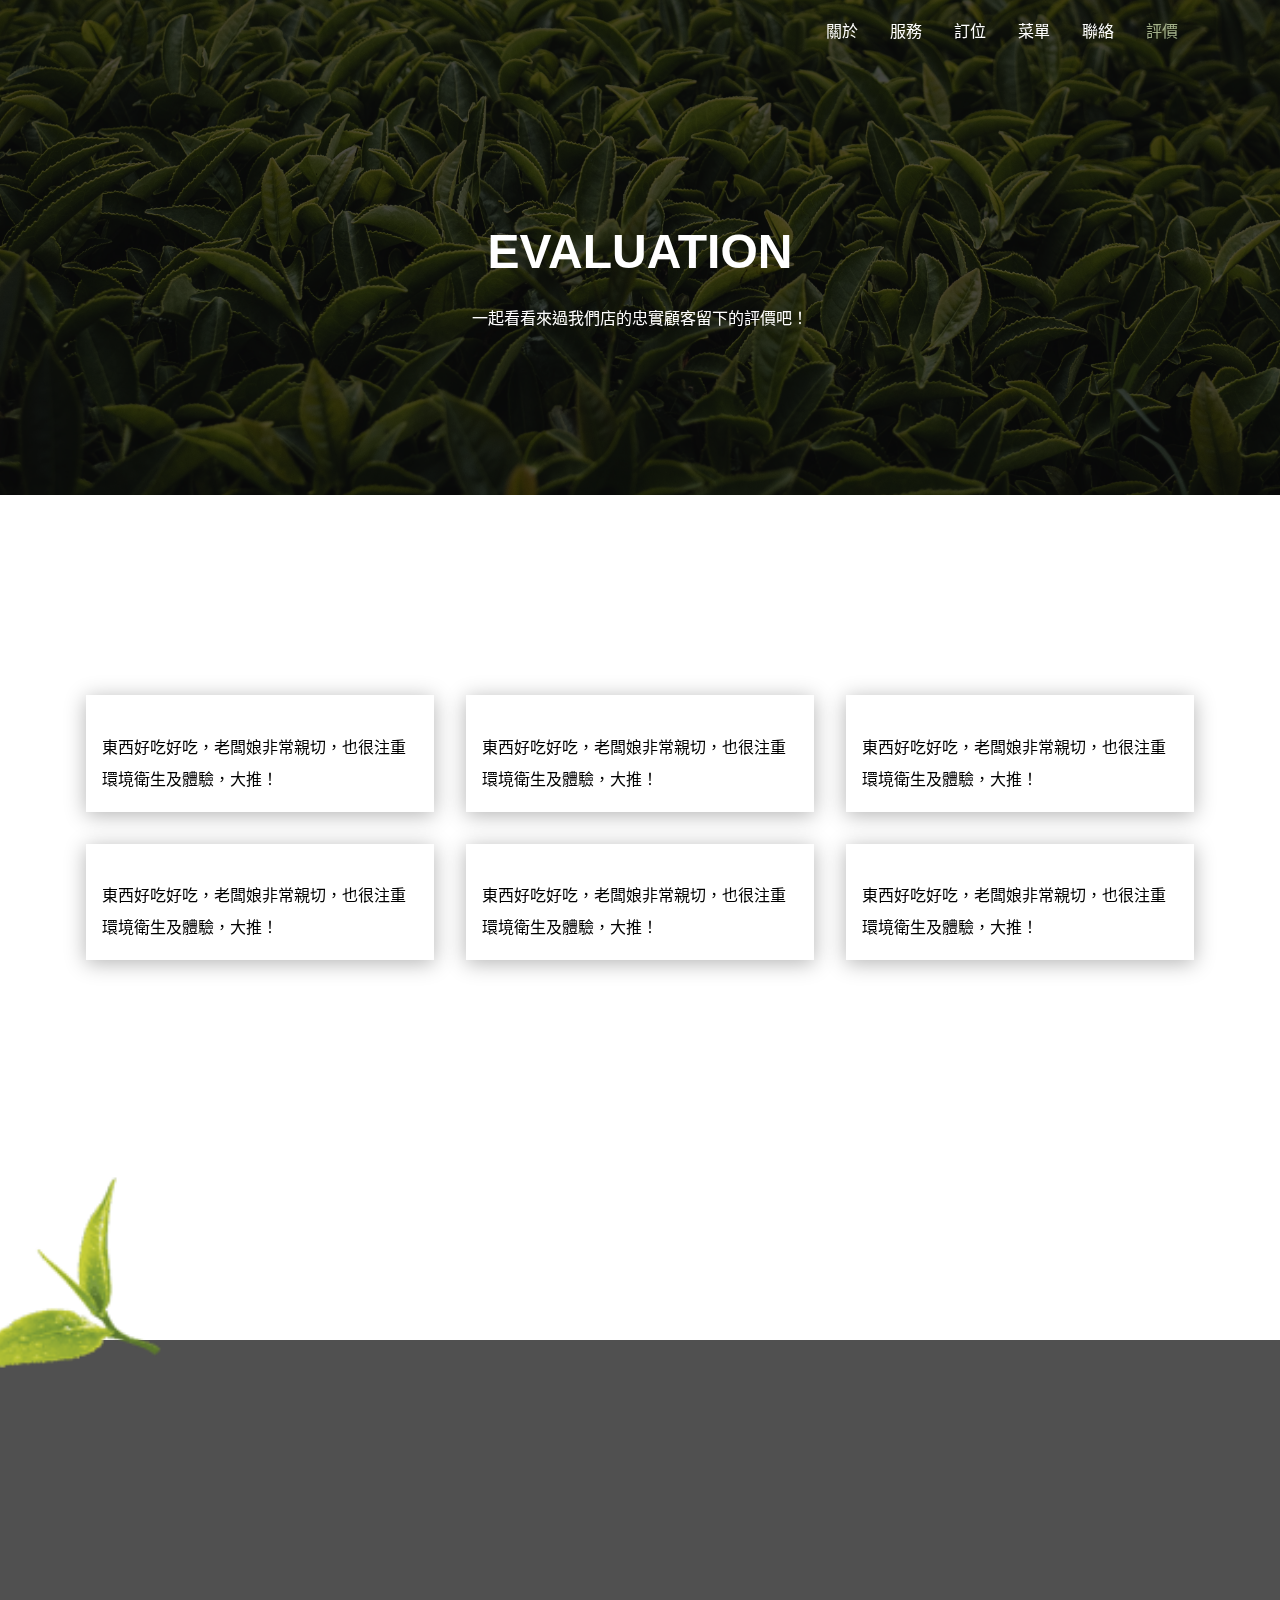
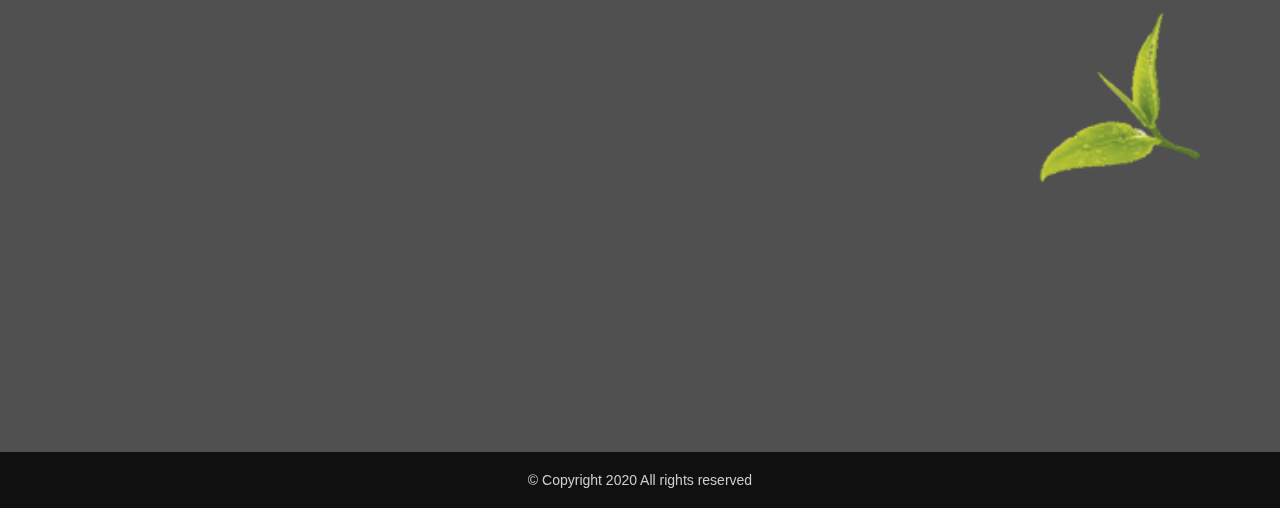
==== evaluation.html @ 715011a4 "first version" ====
<!DOCTYPE html>
<html lang="zh-TW">
<head>
	<meta charset="UTF-8">
	<title>評價 - 日沐咖啡 Rimoo cafe</title>
	<meta name="viewport" content="width=device-width,initial-scale=1.0">
	<!-- CSS -->
	<!-- reset -->
	<link rel="stylesheet" href="css/normalize.css">
	<!-- vendor -->
	<link rel="stylesheet" href="vendor/OwlCarousel2-2.3.4/assets/owl.carousel.min.css">
	<!-- <link rel="stylesheet" href="vendor/OwlCarousel2-2.3.4/assets/owl.theme.default.css"> -->
	<link rel="stylesheet" href="vendor/fancybox3/jquery.fancybox.css">
	<!-- custom -->
	<link rel="stylesheet" href="css/style.css">
</head>
<body>
	<div class="wrapper">
		<!-- Start header -->
		<header class="header">
			<div class="navbar">
				<div class="container">
					<a href="index.html" class="brand">
						<h1>日沐咖啡 Rimoo cafe</h1>
					</a>
					<ul id="popup-menu" class="nav js-onePageNav">
						<li class="nav-item">
							<a href="index.html#about" class="nav-link">關於</a>
						</li>
						<li class="nav-item">
							<a href="index.html#services" class="nav-link">服務</a>
						</li>
						<li class="nav-item">
							<a href="index.html#reservation" class="nav-link">訂位</a>
						</li>
						<li class="nav-item">
							<a href="index.html#menu" class="nav-link">菜單</a>
						</li>
						<li class="nav-item">
							<a href="index.html#contact" class="nav-link">聯絡</a>
						</li>
						<li class="nav-item active">
							<a href="evaluation.html" class="nav-link">評價</a>
						</li>
						<!-- <a href="#!" class="close-btn">
							<span></span>
							<span></span>
						</a> -->
					</ul>
					<a href="#!" class="menu-toggle">
						<span></span>
						<span></span>
						<span></span>
					</a>
				</div>
			</div>
		</header>
		<!-- End header -->

		<!-- Start main -->
		<section class="main">

			<!-- Start page title -->
			<div class="page-title">
				<div class="mask-dark"></div>
				<div class="section-intro js-fadeInBottom">
					<h2 class="title">EVALUATION</h2>
					<p class="para">一起看看來過我們店的忠實顧客留下的評價吧！</p>
				</div>
			</div>
			<!-- End page title -->
			
			<!-- Start evaluation -->
			<div class="hero">
				<div class="container">
					<div class="masonry-row">
						<div class="masonry-col">
							<div class="eval-card js-fadeInBottom">
								<img class="image" src="images/evaluation/002.jpg" alt="">
								<p class="para">東西好吃好吃，老闆娘非常親切，也很注重環境衛生及體驗，大推！</p>
							</div>
						</div>
						<div class="masonry-col">
							<div class="eval-card js-fadeInBottom">
								<img class="image" src="images/evaluation/001.jpg" alt="">
								<p class="para">東西好吃好吃，老闆娘非常親切，也很注重環境衛生及體驗，大推！</p>
							</div>
						</div>
						<div class="masonry-col">
							<div class="eval-card js-fadeInBottom">
								<img class="image" src="images/evaluation/003.jpg" alt="">
								<p class="para">東西好吃好吃，老闆娘非常親切，也很注重環境衛生及體驗，大推！</p>
							</div>
						</div>
						<div class="masonry-col">
							<div class="eval-card js-fadeInBottom">
								<img class="image" src="images/evaluation/004.jpg" alt="">
								<p class="para">東西好吃好吃，老闆娘非常親切，也很注重環境衛生及體驗，大推！</p>
							</div>
						</div>
						<div class="masonry-col">
							<div class="eval-card js-fadeInBottom">
								<img class="image" src="images/evaluation/002.jpg" alt="">
								<p class="para">東西好吃好吃，老闆娘非常親切，也很注重環境衛生及體驗，大推！</p>
							</div>
						</div>
						<div class="masonry-col">
							<div class="eval-card js-fadeInBottom">
								<img class="image" src="images/evaluation/001.jpg" alt="">
								<p class="para">東西好吃好吃，老闆娘非常親切，也很注重環境衛生及體驗，大推！</p>
							</div>
						</div>
						<div class="masonry-col">
							<div class="eval-card js-fadeInBottom">
								<img class="image" src="images/evaluation/003.jpg" alt="">
								<p class="para">東西好吃好吃，老闆娘非常親切，也很注重環境衛生及體驗，大推！</p>
							</div>
						</div>
						<div class="masonry-col">
							<div class="eval-card js-fadeInBottom">
								<img class="image" src="images/evaluation/004.jpg" alt="">
								<p class="para">東西好吃好吃，老闆娘非常親切，也很注重環境衛生及體驗，大推！</p>
							</div>
						</div>
					</div>
				</div>
			</div>
			<!-- End evaluation -->

		</section>
		<!-- End main -->

		<!-- Start footer -->
		<footer class="footer">
			<div class="mask-dark"></div>
			<img class="rellax parallax-6" data-rellax-speed="-2" src="images/parallax/006.png" alt="">
			<img class="rellax parallax-7" data-rellax-speed="-2" src="images/parallax/007.png" alt="">
			<div class="hero">
				<div class="container">
					<a href="#!" class="brand js-fadeInBottom"></a>
					<ul class="nav js-onePageNav js-fadeInBottom">
						<li class="nav-item">
							<a href="index.html#about" class="nav-link">關於</a>
						</li>
						<li class="nav-item">
							<a href="index.html#services" class="nav-link">服務</a>
						</li>
						<li class="nav-item">
							<a href="index.html#reservation" class="nav-link">訂位</a>
						</li>
						<li class="nav-item">
							<a href="index.html#menu" class="nav-link">菜單</a>
						</li>
						<li class="nav-item">
							<a href="index.html#contact" class="nav-link">聯絡</a>
						</li>
						<li class="nav-item">
							<a href="evaluation.html" class="nav-link">評價</a>
						</li>
					</ul>
				</div>
			</div>
			<div class="copyright">
				<p>© Copyright 2020 All rights reserved</p>
			</div>
		</footer>
		<!-- End footer -->
	</div>
</body>
<!-- JS -->
<!-- Jquery libarary -->
<script src="vendor/jquery/jquery-3.5.1.min.js"></script>
<!-- Plugins -->
<script src="vendor/OwlCarousel2-2.3.4/owl.carousel.min.js"></script>
<script src="vendor/vide/jquery.vide.min.js"></script>
<script src="vendor/rellax/rellax.min.js"></script>
<script src="vendor/fancybox3/jquery.fancybox.min.js">
</script>
<script src="vendor/scrollreveal/scrollreveal.min.js"></script>
<script src="vendor/onePageNav/jquery.nav.js"></script>
<script src="vendor/masonry/masonry.pkgd.min.js"></script>
<!-- Custom & initialization -->
<script>
$(document).ready(function(){

	// 導覽列的變化 偵測視窗滾動事件
	$(window).scroll(function(){
		// 抓取滾動距離
		scrolledPx = $(this).scrollTop(); // 存取距離上方的值
		if (scrolledPx >= 200){ // 條件判斷
			$('.navbar').addClass('active'); // 加上 "active" class
		} else {
			$('.navbar').removeClass('active'); // 移除 "active" class
		}
	})

	// 彈跳選單 or 下拉選單的基本寫法
	$('.menu-toggle').on('click', function(){
		$(this).toggleClass('active');
		$('.navbar .nav').toggleClass('active');
	})
	$('.nav-link').on('click', function(){
		$('.menu-toggle').removeClass('active');
		$('.navbar .nav').removeClass('active');
	})

	// Owl-carousel initilization
	$('.owl-carousel').owlCarousel({
		responsive:{
			0:{
				items: 2
			},
			769:{
				items: 4
			}
		},
		nav: true,
		margin: 32,
		// navText: []
		// autoplay: true,
		// autoplayTimeout: 1000,
		// loop: true
	})

	// Vide
	$('.jumbotron-video').vide({
		'mp4': 'video/bg.mp4',
		'webm': 'video/bg.webm',
		'ogv': 'video/bg.ogv',
		'poster': 'images/bg/bg001.jpg'
	},{
		posterType: 'none',
		// loop: false,
	})

	// Rellax
	var rellax = new Rellax('.rellax', {
		center: true
	});

	// Fancybox 3
	$('[data-fancybox="gallery"]').fancybox({
		// options go here
		loop: true,
		buttons: [
			// "zoom",
			//"share",
			// "slideShow",
			//"fullScreen",
			//"download",
			// "thumbs",
			"close"
		],
		infobar: false,
		// hideScrollbar: true
	})

	// Scrollreveal
	ScrollReveal().reveal('.js-fadeInBottom',{
		origin: 'bottom',
		distance: '50px',
		delay: 300,
		duration: 800
		// reset: true
	});
	ScrollReveal().reveal('.js-fadeInLeft',{
		origin: 'left',
		distance: '50px',
		delay: 300,
		duration: 800
		// reset: true
	});
	ScrollReveal().reveal('.js-fadeInRight',{
		origin: 'right',
		distance: '50px',
		delay: 300,
		duration: 800
		// reset: true
	});
	ScrollReveal().reveal('.service-item',{
		origin: 'bottom',
		distance: '50px',
		duration: 800,
		interval: 300
		// reset: true
	});

	// OnePageNav
	$('.js-onePageNav').onePageNav({
		currentClass: 'active'
	})

	// Masonry
	$('.masonry-row').masonry({
		itemSelector: '.masonry-col'
	})
})
</script>
</html>
---- css/style.css ----
@charset "utf-8";
/*
 * Page name
 * Copyright 2020
 * Author
 * Licensed
 */
/* -------------------------- *\
	Content
\* -------------------------- */
/**
 * Content ............ You are reading it!
 * Globel ............ Set common styles
 * Layout ............ Set grid styles
 * Component ............ Set component styles
 * Utility ............ Set some tools style
 */

/* -------------------------- *\
	Globel
\* -------------------------- */
*{
	box-sizing: border-box;
	position: relative;
}
html,body{
	font-family: '微軟正黑體', arial;
}
h1,h2,h3,h4,h5,h6,p{
	margin: 0;
}
ul{
	margin: 0;
	padding: 0;
	list-style: none;
}
a{
	text-decoration: none;
	color: #333;
}


/* -------------------------- *\
	Layout
\* -------------------------- */
/* grid system */
.container{
	max-width: 1140px;
	width: 100%;
	/*border: 1px solid #000;*/
	margin: 0 auto;
	padding-left: 16px;
	padding-right: 16px;
}
.row{
	/*border: 1px solid blue;*/
	margin-left: -16px;
	margin-right: -16px;
}
.row:after{
	content: '';
	display: block;
	clear: both;
}
.col-lg-6,.col-lg-4,.col-lg-3,.col-lg-12,
.col-md-6,.col-md-4,.col-md-3,.col-md-12,
.col-sm-6,.col-sm-4,.col-sm-3,.col-sm-12{
	/*border: 1px solid red;*/
	float: left;
	padding-left: 16px;
	padding-right: 16px;
}
.col-lg-3{
	width: 25%;
}
.col-lg-4{
	width: 33.3333333%;
}
.col-lg-6{
	width: 50%;
}
.col-lg-12{
	width: 100%;
}
@media screen and (max-width: 768px){
	.col-md-3{
		width: 25%;
	}
	.col-md-4{
		width: 33.3333333%;
	}
	.col-md-6{
		width: 50%;
	}
	.col-md-12{
		width: 100%;
	}
}
@media screen and (max-width: 540px){
	.col-sm-3{
		width: 25%;
	}
	.col-sm-4{
		width: 33.3333333%;
	}
	.col-sm-6{
		width: 50%;
	}
	.col-sm-12{
		width: 100%;
	}
}


/* -------------------------- *\
	Component
\* -------------------------- */

/* btn */
.btn{
	display: inline-block;
	vertical-align: top;
	font-size: 16px;
	line-height: 24px;
	padding: 4px 16px;
	border: 1px solid #fff;
	color: #fff;
	border-radius: 4px;
	transition: all 0.3s;
}
/* 主要的按鈕 */
.btn.btn-primary{
	background-color: #588157;
	border: 1px solid #3a5a40;
	color: #fff;
}
.btn.btn-primary:hover{
	background-color: #a3b18a;
	border: 1px solid #dad7cd;
}
/* 次要的按鈕 */
.btn.btn-secondary{
	border: 1px solid #dad7cd;
	color: #a3b18a;
}
.btn.btn-secondary:hover{
	background-color: #588157;
	color: #3a5a40;
}
/* 大小的設定 */
.btn.btn-lg{
	padding: 8px 32px;
}
.btn-group-center{
	/*border: 1px solid #fff;*/
	text-align: center;
}
.btn-group-center .btn{
	margin-left: 12px;
	margin-right: 12px;
}
.btn-group-right{
	text-align: right;
}
.btn-group-right .btn{
	margin-left: 24px;
}
@media screen and (max-width: 540px){
	.btn-group-center{
		display: flex;
		flex-direction: column;
		width: 240px;
		margin: 0 auto;
	}
	.btn-group-center .btn{
		margin-left: 0;
		margin-right: 0;
		margin-bottom: 24px;
	}
	.btn-group-center .btn:last-child{
		margin-bottom: 0;
	}
}

/* image container */
.image-container{
	width: 100%;
	/*border: 1px solid #000;*/
}
.image-container:before{
	content: '';
	display: block;
	width: 100%;
	padding-top: 75%;
}
.image-container .image{
	position: absolute;
	left: 0;
	top: 0;
	right: 0;
	bottom: 0;
	background-repeat: no-repeat;
	background-size: cover;
	background-position: center;
}

/* mask-dark */
.mask-dark{
	background-color: rgba(5, 5, 5, 0.7);
	position: absolute;
	top: 0;
	left: 0;
	width: 100%;
	height: 100%;
}

/* hero */
.hero{
	padding-top: 200px;
	padding-bottom: 200px;
	/*border: 1px solid #000;*/
}
@media screen and (max-width: 768px){
	.hero{
		padding-top: 80px;
		padding-bottom: 80px;
	}
}
.hero.hero-bg-white{
	background-color: #fefefe;
}
.hero.hero-bg-grey{
	background-color: #efefef;
}

/* navbar */
.navbar{
	/*border: 1px solid #000;*/
	height: 64px;
	position: fixed;
	z-index: 500;
	width: 100%;
	left: 0;
	top: 0;
}
.navbar .brand{
	display: inline-block;
	vertical-align: top;
	/*border: 1px solid #000;*/
	width: 160px;
	height: 64px;
	background-image: url('../images/common/logo.jpg');
	background-size: contain;
	background-repeat: no-repeat;
	background-position: center;

	/*color: #fff;*/
	white-space: nowrap;
	text-indent: 100%;
	overflow: hidden;
}
.navbar .nav{
	float: right;
}
.navbar .nav .nav-item{
	float: left;
}
.navbar .nav .nav-link{
	display: block;
	color: #fff;
	line-height: 24px;
	padding: 20px 16px;
	/*border: 1px solid #fff;*/
	transition: color 0.3s;
}
.navbar .nav .nav-link:hover{
	color: #a3b18a;
}
.navbar .nav .nav-item.active .nav-link{
	color: #a3b18a;
}
@media screen and (max-width: 768px){
	.navbar .nav{
		position: fixed;
		left: 0;
		top: 0;
		width: 100%;
		height: 100%;
		background-color: #000;
		z-index: 500;

		display: flex;
		flex-direction: column;
		justify-content: center;

		opacity: 0;
		visibility: hidden;
		transition: all 0.3s;
	}
	/*#popup-menu:target{
		opacity: 1;
		visibility: visible;
	}*/
	.navbar .nav.active{
		opacity: 1;
		visibility: visible;
	}
	.navbar .nav .nav-link{
		text-align: center;
		padding: 16px;
	}
}

/* menu-toggle */
.navbar .menu-toggle{
	width: 48px;
	height: 48px;
	/*border: 1px solid #fff;*/
	float: right;
	margin-top: 8px;
	display: none;
	z-index: 600;
}
@media screen and (max-width: 768px){
	.navbar .menu-toggle{
		display: inline-block;
	}
}
.navbar .menu-toggle span{
	display: block;
	width: 32px;
	height: 2px;
	background-color: #a3b18a;
	position: absolute;
	left: 50%;
	transform: translate(-50%,0);
	transition: all 0.3s;
}
.navbar .menu-toggle span:nth-child(1){
	top: 12px;
}
.navbar .menu-toggle.active span:nth-child(1){
	top: 50%;
	transform: translate(-50%,-50%) rotate(45deg);
}
.navbar .menu-toggle span:nth-child(2){
	top: 22px;
}
.navbar .menu-toggle.active span:nth-child(2){
	opacity: 0;
}
.navbar .menu-toggle span:nth-child(3){
	top: 32px;
}
.navbar .menu-toggle.active span:nth-child(3){
	top: 50%;
	transform: translate(-50%,-50%) rotate(-45deg);
}

/* close-btn */
.navbar .close-btn{
	display: none;
	width: 48px;
	height: 48px;
	position: absolute;
	right: 16px;
	top: 8px;
}
@media screen and (max-width: 768px){
	.navbar .close-btn{
		display: block;
	}
}
.navbar .close-btn span{
	width: 40px;
	height: 2px;
	position: absolute;
	background-color: #a3b18a;
	top: 50%;
	left: 50%;
}
.navbar .close-btn span:nth-child(1){
	transform: translate(-50%,-50%) rotate(45deg);
}
.navbar .close-btn span:nth-child(2){
	transform: translate(-50%,-50%) rotate(-45deg);
}


/* jumbotron */
.jumbotron{
	/*border: 1px solid #000;*/
	padding-top: 224px;
	padding-bottom: 160px;
	background-image: url('../images/bg/bg001.jpg');
	background-size: cover;
	background-attachment: fixed;
}
@media screen and (max-width: 768px){
	.jumbotron{
		padding-top: 144px;
		padding-bottom: 80px;
	}
}
.jumbotron .mask-dark{
	background-color: rgba(0, 0, 0, 0.2);
}
.jumbotron .logo-image{
	width: 320px;
	height: 320px;
	/*border: 1px solid #000;*/
	background-position: center;
	background-size: contain;
	background-repeat: no-repeat;
	margin: 0 auto;
}
@media screen and (max-width: 768px){
	.jumbotron .logo-image{
		width: 200px;
		height: 200px;
	}
}
/*.jumbotron .btn-group-center{
	margin: 8px;
}*/

/* about-preview */
@media screen and (max-width: 768px){
	.about-preview{
		margin-bottom: 48px;
	}
}
.about-preview .title{
	font-size: 32px;
	color: #333;
	margin-bottom: 24px;
	margin-top: 80px;
}
@media screen and (max-width: 960px){
	.about-preview .title{
		margin-top: 0px;
	}
}
.about-preview .para{
	font-size: 16px;
	line-height: 32px;
	text-align: justify;
	color: #333;
	margin-bottom: 24px;
}

/* section-intro */
.section-intro{
	text-align: center;
	margin-bottom: 40px;
}
.section-intro .title{
	font-size: 48px;
	color: #333;
	margin-bottom: 24px;
}
@media screen and (max-width: 768px){
	.section-intro .title{
		font-size: 32px;
	}
}
.section-intro .para{
	font-size: 16px;
	line-height: 32px;
	color: #333;
	max-width: 480px;
	margin: 0 auto;
}

/* service-item */
@media screen and (max-width: 768px){
	.service-item{
		margin-bottom: 48px;
	}
	/* 屬性選擇器 */
	[class^="col-"]:last-child .service-item{
		margin-bottom: 0;
	}
	/*.service-item:last-child{
		margin-bottom: 0;
	}*/
}
.service-item .preview{
	padding-top: 16px;
}
.service-item .title{
	font-size: 24px;
	color: #333;
	margin-bottom: 8px;

	white-space: nowrap;
	overflow: hidden;
	text-overflow: ellipsis;
}
.service-item .subtitle{
	font-size: 14px;
	color: #a3b18a;
	margin-bottom: 16px;
}
.service-item .para{
	font-size: 12px;
	color: #333;
	line-height: 24px;
	margin-bottom: 24px;
	text-align: justify;
	height: 72px;
	overflow: hidden;
}

/* reservation */
.reservation{
	background-image: url('../images/bg/bg002.jpg');
	background-size: cover;
	background-repeat: no-repeat;
	background-position: center;
	background-attachment: fixed;
}
.reservation .section-intro .title,
.reservation .section-intro .para{
	color: #fff;
}

/* menu-list */
.menu-list{
	margin-bottom: 64px;
}
.menu-list:last-child{
	margin-bottom: 0;
}
.menu-list .title-bar{
	/*border: 1px solid #000;*/
	margin-bottom: 24px;
}
.menu-list .title-bar:after{
	content: '';
	display: block;
	clear: both;
}
.menu-list .title-bar .title{
	font-size: 24px;
	line-height: 40px;
	color: #a3b18a;
	float: left;
	padding-left: 16px;
}
.menu-list .title-bar .title:before{
	content: '';
	display: inline-block;
	width: 4px;
	height: 24px;
	background-color: #a3b18a;
	position: absolute;
	top: 50%;
	left: 0;
	transform: translate(0,-50%);
}
.menu-list .title-bar .btn{
	float: right;
	padding-top: 8px;
	padding-bottom: 8px;
}
@media screen and (max-width: 768px){
	.menu-list .list-item{
		/*margin-bottom: 48px;*/
	}
}
.menu-list .list-item .image-container:before{
	padding-top: 100%;
}
.menu-list .list-item .title{
	font-size: 18px;
	color: #333;
	line-height: 24px;
	margin-bottom: 8px;
	margin-top: 16px;
}
.menu-list .list-item .subtitle{
	font-size: 14px;
	color: #a3b18a;
}

/* silder plugin setting*/
.owl-theme .owl-dots{
	display: flex;
	justify-content: center;
	margin-top: 24px;
}
@media (max-width: 768px){
	.owl-theme .owl-dots{
		margin-bottom: 24px;
	}
}
.owl-theme .owl-dots button.owl-dot{
	width: 15px;
	height: 15px;
	margin: 0 4px;
	border-radius: 50%;
	background-color: #ccc;
	outline: none;
}
.owl-theme .owl-dots button.owl-dot.active{
	background-color: #a3b18a;
}
.owl-theme .owl-nav{
	position: absolute;
	left: 0;
	top: calc((100% - 106px) / 2);
	width: 100%;
}
.owl-theme .owl-nav button.owl-prev,
.owl-theme .owl-nav button.owl-next{
	width: 40px;
	height: 40px;
	border-radius: 50%;
	background-color: #a3b18a;
	outline: none;
	color: #fff;
	box-shadow: 0 3px 16px rgba(0,0,0,0.5);
	position: absolute;
	transform: translate(0,-50%);

	opacity: 0.5;
	transition: all 0.3s;
}
.owl-theme:hover .owl-nav button.owl-prev,
.owl-theme:hover .owl-nav button.owl-next{
	opacity: 1;
}
@media (max-width: 768px){
	.owl-theme .owl-nav button.owl-prev,
	.owl-theme .owl-nav button.owl-next{
		opacity: 1;
	}
}
.owl-theme .owl-nav button.owl-prev{
	left: -16px;
}
.owl-theme .owl-nav button.owl-next{
	right: -16px;
}

/* contact-info */
.contact-info{
	padding-top: 40px;
}
.contact-info .info-item{
	margin-bottom: 24px;
}
.contact-info .info-item .title{
	color: #a3b18a;
	line-height: 36px;
	margin-bottom: 16px;
}
.contact-info .info-item .title span{
	border-bottom: 2px solid #a3b18a;
	display: inline-block;
}
.contact-info .info-item .info{
	line-height: 32px;
	color: #333;
}
/* map-container */
.map-container{
	width: 100%;
	padding-top: 75%;
	/*border: 1px solid #000;*/
}
.map-container iframe{
	position: absolute;
	left: 0;
	top: 0;
}

/* footer */
.footer{
	background-image: url('../images/bg/bg003.jpg');
	background-repeat: no-repeat;
	background-size: cover;
	background-position: center;
	background-attachment: fixed;
}
.footer .brand{
	display: block;
	width: 240px;
	height: 240px;
	margin: 0 auto;
	background-image: url('../images/common/logo-w.png');
	background-repeat: no-repeat;
	background-size: contain;
	background-position: center;
}
@media screen and (max-width: 540px){
	.footer .brand{
		width: 200px;
		height: 200px;
	}
}
.footer .nav{
	display: flex;
	justify-content: center;
}
.footer .nav .nav-link{
	color: #fefefe;
	display: block;
	padding: 24px;
	line-height: 24px;
	transition: all 0.3s;
}
.footer .nav .nav-link:hover{
	color: #a3b18a;
}
@media screen and (max-width: 540px){
	.footer .nav .nav-link{
		padding: 24px 8px;
	}
}
.footer .copyright{
	background-color: rgba(0,0,0,0.8);
	color: #ccc;
	text-align: center;
	line-height: 24px;
	padding: 16px 0;
	font-size: 14px;
}

/* parallax */
.rellax{
	position: absolute;
}
@media (max-width: 1024px){
	.rellax{
		display: none;
	}
}
.parallax-1{
	width: 30%;
	right: 0;
	top: -20%;
}
.parallax-2{
	width: 20%;
	left: 0;
	top: -20%;
}
.parallax-3{
	width: 25%;
	right: 0;
	top: -25%;
}
.parallax-4{
	width: 30%;
	left: 0;
	top: 0%;
}
.parallax-5{
	width: 22%;
	right: 0;
	top: -15%;
}
.parallax-6{
	width: 30%;
	left: -10%;
	top: -15%;
}
.parallax-7{
	width: 25%;
	right: 0%;
	bottom: 0%;
}

/* evaluation page */
/* page title */
.page-title{
	padding-top: 224px;
	padding-bottom: 160px;
	background-image: url('../images/bg/bg001.jpg');
	background-repeat: no-repeat;
	background-size: cover;
	background-position: center;
}
.page-title .section-intro{
	margin-bottom: 0;
}
.page-title .section-intro .title,
.page-title .section-intro .para{
	color: #fff;
}
/* masonry */
.masonry-row{
	margin-right: -16px;
	margin-left: -16px;
}
.masonry-col{
	padding-left: 16px;
	padding-right: 16px;
	width: 33.333333%;
}
@media (max-width: 768px){
	.masonry-col{
		width: 50%;
	}
}
@media (max-width: 540px){
	.masonry-col{
		width: 100%;
	}
}
/* evaluation card */
.eval-card{
	padding: 16px;
	box-shadow: 0 3px 20px rgba(0,0,0,0.3);
	background-color: #fff;
	margin-bottom: 32px;
	width: 100%;
}
.eval-card .image{
	display: inline-block;
	width: 100%;
	margin-bottom: 16px;
}
.eval-card .para{
	font-size: 16px;
	line-height: 32px;
}


/* -------------------------- *\
	Utility
\* -------------------------- */
.lg-hidden{
	display: none;
}
@media screen and (max-width: 768px){
	.lg-hidden{
		display: block;
	}
	.lg-display{
		display: none;
	}
}
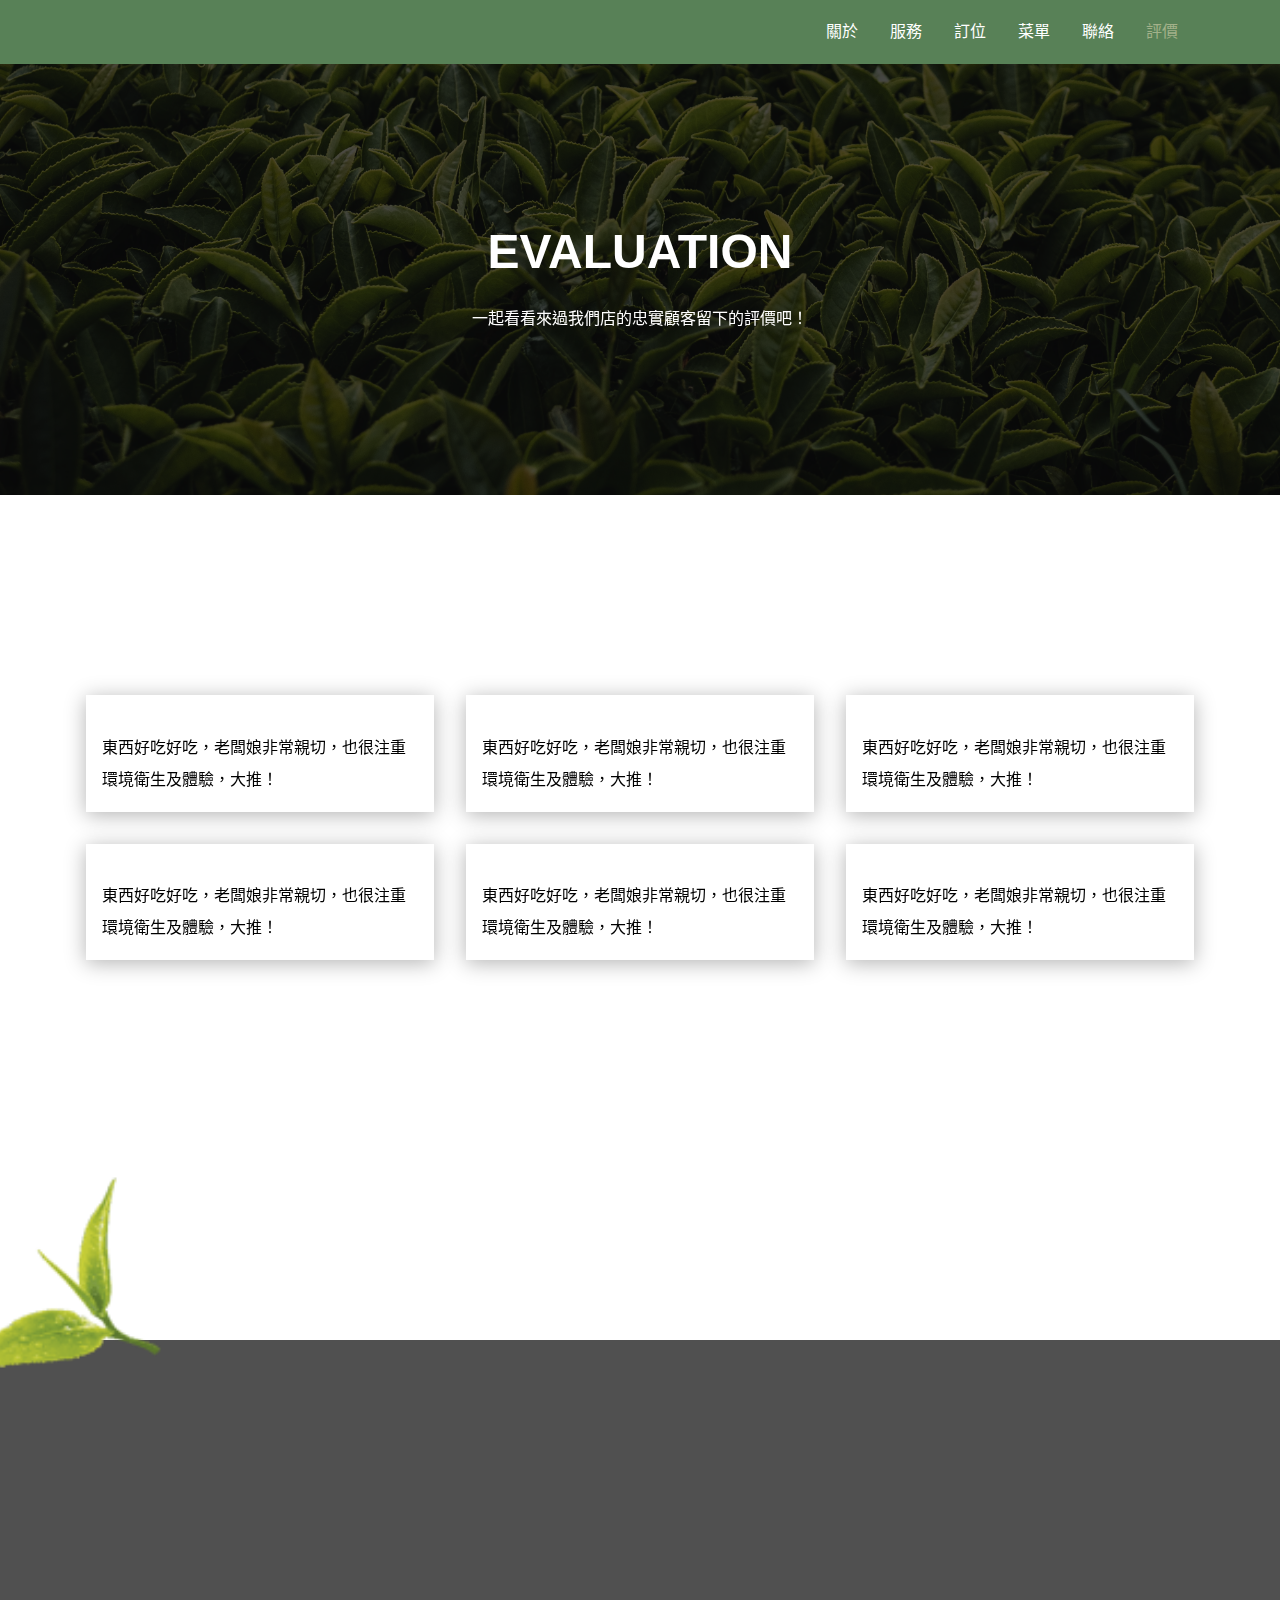
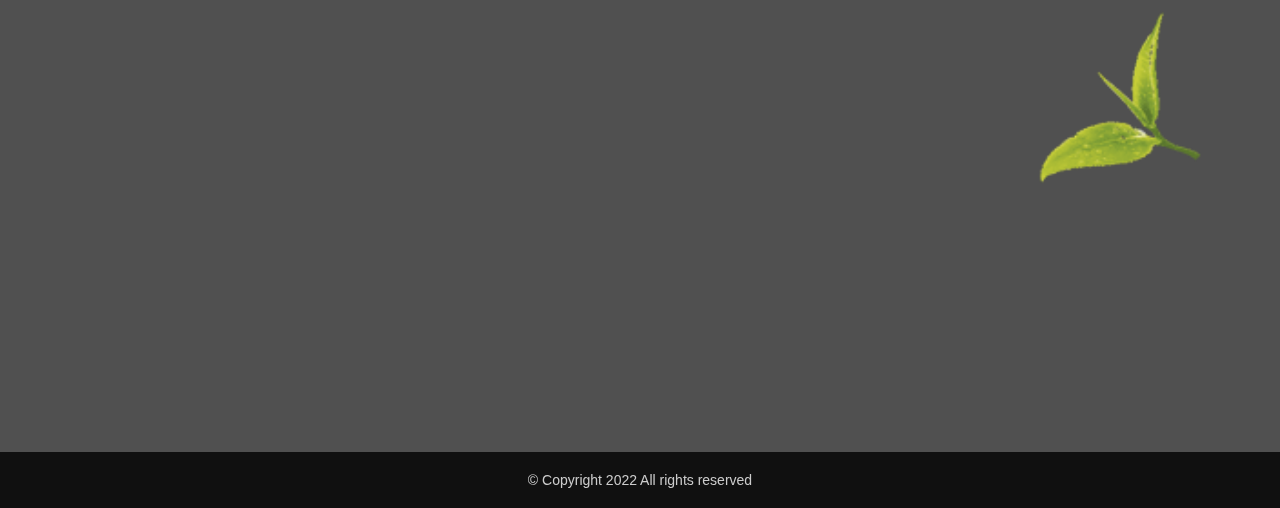
==== commit 3fd7224d: "revise css" ====
--- a/evaluation.html
+++ b/evaluation.html
@@ -1,8 +1,9 @@
 <!DOCTYPE html>
 <html lang="zh-TW">
+
 <head>
 	<meta charset="UTF-8">
-	<title>評價 - 日沐咖啡 Rimoo cafe</title>
+	<title>評價 - 茶思 Taiwan Tea</title>
 	<meta name="viewport" content="width=device-width,initial-scale=1.0">
 	<!-- CSS -->
 	<!-- reset -->
@@ -14,6 +15,7 @@
 	<!-- custom -->
 	<link rel="stylesheet" href="css/style.css">
 </head>
+
 <body>
 	<div class="wrapper">
 		<!-- Start header -->
@@ -21,7 +23,7 @@
 			<div class="navbar">
 				<div class="container">
 					<a href="index.html" class="brand">
-						<h1>日沐咖啡 Rimoo cafe</h1>
+						<h1>茶思 Taiwan Tea</h1>
 					</a>
 					<ul id="popup-menu" class="nav js-onePageNav">
 						<li class="nav-item">
@@ -69,7 +71,7 @@
 				</div>
 			</div>
 			<!-- End page title -->
-			
+
 			<!-- Start evaluation -->
 			<div class="hero">
 				<div class="container">
@@ -161,7 +163,7 @@
 				</div>
 			</div>
 			<div class="copyright">
-				<p>© Copyright 2020 All rights reserved</p>
+				<p>© Copyright 2022 All rights reserved</p>
 			</div>
 		</footer>
 		<!-- End footer -->
@@ -181,119 +183,120 @@
 <script src="vendor/masonry/masonry.pkgd.min.js"></script>
 <!-- Custom & initialization -->
 <script>
-$(document).ready(function(){
-
-	// 導覽列的變化 偵測視窗滾動事件
-	$(window).scroll(function(){
-		// 抓取滾動距離
-		scrolledPx = $(this).scrollTop(); // 存取距離上方的值
-		if (scrolledPx >= 200){ // 條件判斷
-			$('.navbar').addClass('active'); // 加上 "active" class
-		} else {
-			$('.navbar').removeClass('active'); // 移除 "active" class
-		}
+	$(document).ready(function () {
+
+		// 導覽列的變化 偵測視窗滾動事件
+		$(window).scroll(function () {
+			// 抓取滾動距離
+			scrolledPx = $(this).scrollTop(); // 存取距離上方的值
+			if (scrolledPx >= 200) { // 條件判斷
+				$('.navbar').addClass('active'); // 加上 "active" class
+			} else {
+				$('.navbar').removeClass('active'); // 移除 "active" class
+			}
+		})
+
+		// 彈跳選單 or 下拉選單的基本寫法
+		$('.menu-toggle').on('click', function () {
+			$(this).toggleClass('active');
+			$('.navbar .nav').toggleClass('active');
+		})
+		$('.nav-link').on('click', function () {
+			$('.menu-toggle').removeClass('active');
+			$('.navbar .nav').removeClass('active');
+		})
+
+		// Owl-carousel initilization
+		$('.owl-carousel').owlCarousel({
+			responsive: {
+				0: {
+					items: 2
+				},
+				769: {
+					items: 4
+				}
+			},
+			nav: true,
+			margin: 32,
+			// navText: []
+			// autoplay: true,
+			// autoplayTimeout: 1000,
+			// loop: true
+		})
+
+		// Vide
+		$('.jumbotron-video').vide({
+			'mp4': 'video/bg.mp4',
+			'webm': 'video/bg.webm',
+			'ogv': 'video/bg.ogv',
+			'poster': 'images/bg/bg001.jpg'
+		}, {
+			posterType: 'none',
+			// loop: false,
+		})
+
+		// Rellax
+		var rellax = new Rellax('.rellax', {
+			center: true
+		});
+
+		// Fancybox 3
+		$('[data-fancybox="gallery"]').fancybox({
+			// options go here
+			loop: true,
+			buttons: [
+				// "zoom",
+				//"share",
+				// "slideShow",
+				//"fullScreen",
+				//"download",
+				// "thumbs",
+				"close"
+			],
+			infobar: false,
+			// hideScrollbar: true
+		})
+
+		// Scrollreveal
+		ScrollReveal().reveal('.js-fadeInBottom', {
+			origin: 'bottom',
+			distance: '50px',
+			delay: 300,
+			duration: 800
+			// reset: true
+		});
+		ScrollReveal().reveal('.js-fadeInLeft', {
+			origin: 'left',
+			distance: '50px',
+			delay: 300,
+			duration: 800
+			// reset: true
+		});
+		ScrollReveal().reveal('.js-fadeInRight', {
+			origin: 'right',
+			distance: '50px',
+			delay: 300,
+			duration: 800
+			// reset: true
+		});
+		ScrollReveal().reveal('.service-item', {
+			origin: 'bottom',
+			distance: '50px',
+			duration: 800,
+			interval: 300
+			// reset: true
+		});
+
+		// OnePageNav
+		$('.js-onePageNav').onePageNav({
+			currentClass: 'active'
+		})
+
+		// Masonry
+		$('.masonry-row').masonry({
+			itemSelector: '.masonry-col'
+		})
 	})
-
-	// 彈跳選單 or 下拉選單的基本寫法
-	$('.menu-toggle').on('click', function(){
-		$(this).toggleClass('active');
-		$('.navbar .nav').toggleClass('active');
-	})
-	$('.nav-link').on('click', function(){
-		$('.menu-toggle').removeClass('active');
-		$('.navbar .nav').removeClass('active');
-	})
-
-	// Owl-carousel initilization
-	$('.owl-carousel').owlCarousel({
-		responsive:{
-			0:{
-				items: 2
-			},
-			769:{
-				items: 4
-			}
-		},
-		nav: true,
-		margin: 32,
-		// navText: []
-		// autoplay: true,
-		// autoplayTimeout: 1000,
-		// loop: true
-	})
-
-	// Vide
-	$('.jumbotron-video').vide({
-		'mp4': 'video/bg.mp4',
-		'webm': 'video/bg.webm',
-		'ogv': 'video/bg.ogv',
-		'poster': 'images/bg/bg001.jpg'
-	},{
-		posterType: 'none',
-		// loop: false,
-	})
-
-	// Rellax
-	var rellax = new Rellax('.rellax', {
-		center: true
-	});
-
-	// Fancybox 3
-	$('[data-fancybox="gallery"]').fancybox({
-		// options go here
-		loop: true,
-		buttons: [
-			// "zoom",
-			//"share",
-			// "slideShow",
-			//"fullScreen",
-			//"download",
-			// "thumbs",
-			"close"
-		],
-		infobar: false,
-		// hideScrollbar: true
-	})
-
-	// Scrollreveal
-	ScrollReveal().reveal('.js-fadeInBottom',{
-		origin: 'bottom',
-		distance: '50px',
-		delay: 300,
-		duration: 800
-		// reset: true
-	});
-	ScrollReveal().reveal('.js-fadeInLeft',{
-		origin: 'left',
-		distance: '50px',
-		delay: 300,
-		duration: 800
-		// reset: true
-	});
-	ScrollReveal().reveal('.js-fadeInRight',{
-		origin: 'right',
-		distance: '50px',
-		delay: 300,
-		duration: 800
-		// reset: true
-	});
-	ScrollReveal().reveal('.service-item',{
-		origin: 'bottom',
-		distance: '50px',
-		duration: 800,
-		interval: 300
-		// reset: true
-	});
-
-	// OnePageNav
-	$('.js-onePageNav').onePageNav({
-		currentClass: 'active'
-	})
-
-	// Masonry
-	$('.masonry-row').masonry({
-		itemSelector: '.masonry-col'
-	})
-})
 </script>
+
 </html>--- a/css/style.css
+++ b/css/style.css
@@ -242,6 +242,7 @@
 	width: 100%;
 	left: 0;
 	top: 0;
+	background-color: #588157;
 }
 .navbar .brand{
 	display: inline-block;
@@ -249,7 +250,7 @@
 	/*border: 1px solid #000;*/
 	width: 160px;
 	height: 64px;
-	background-image: url('../images/common/logo.jpg');
+	background-image: url('../images/common/logo.png');
 	background-size: contain;
 	background-repeat: no-repeat;
 	background-position: center;
